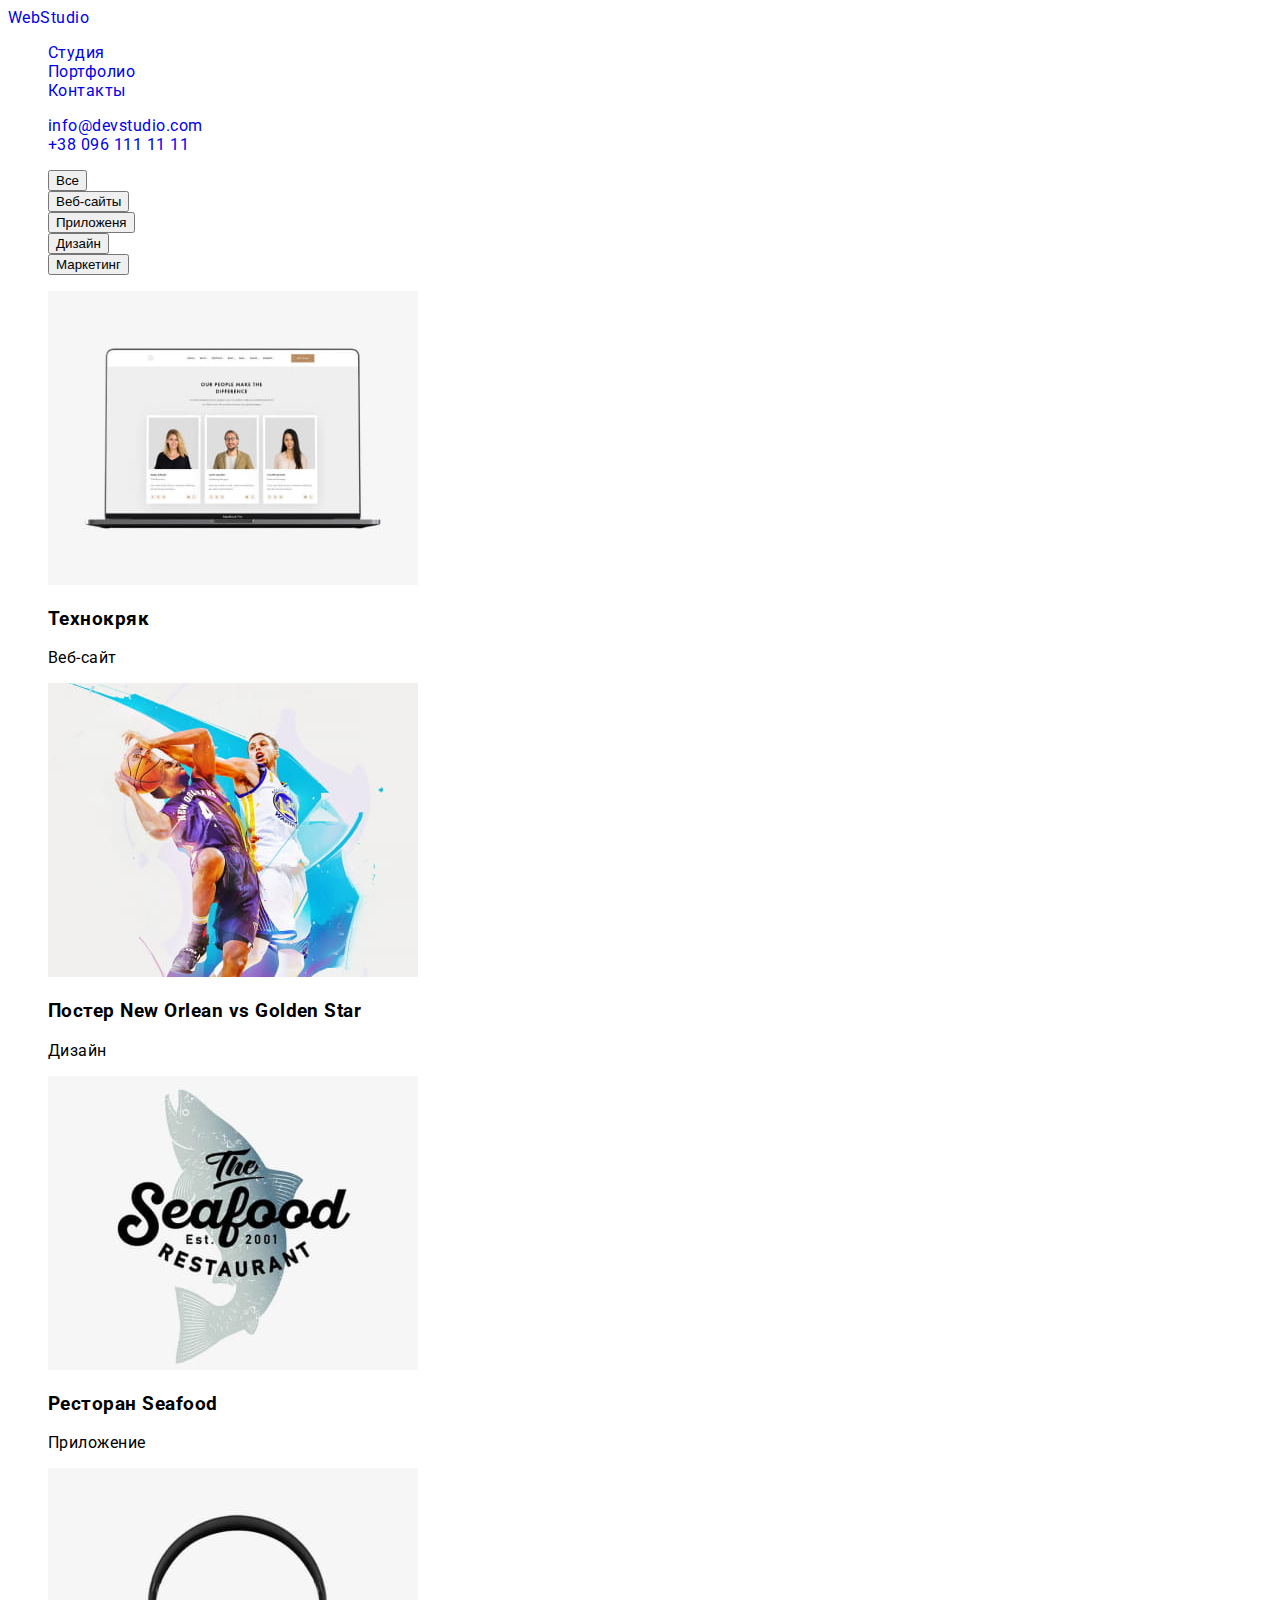
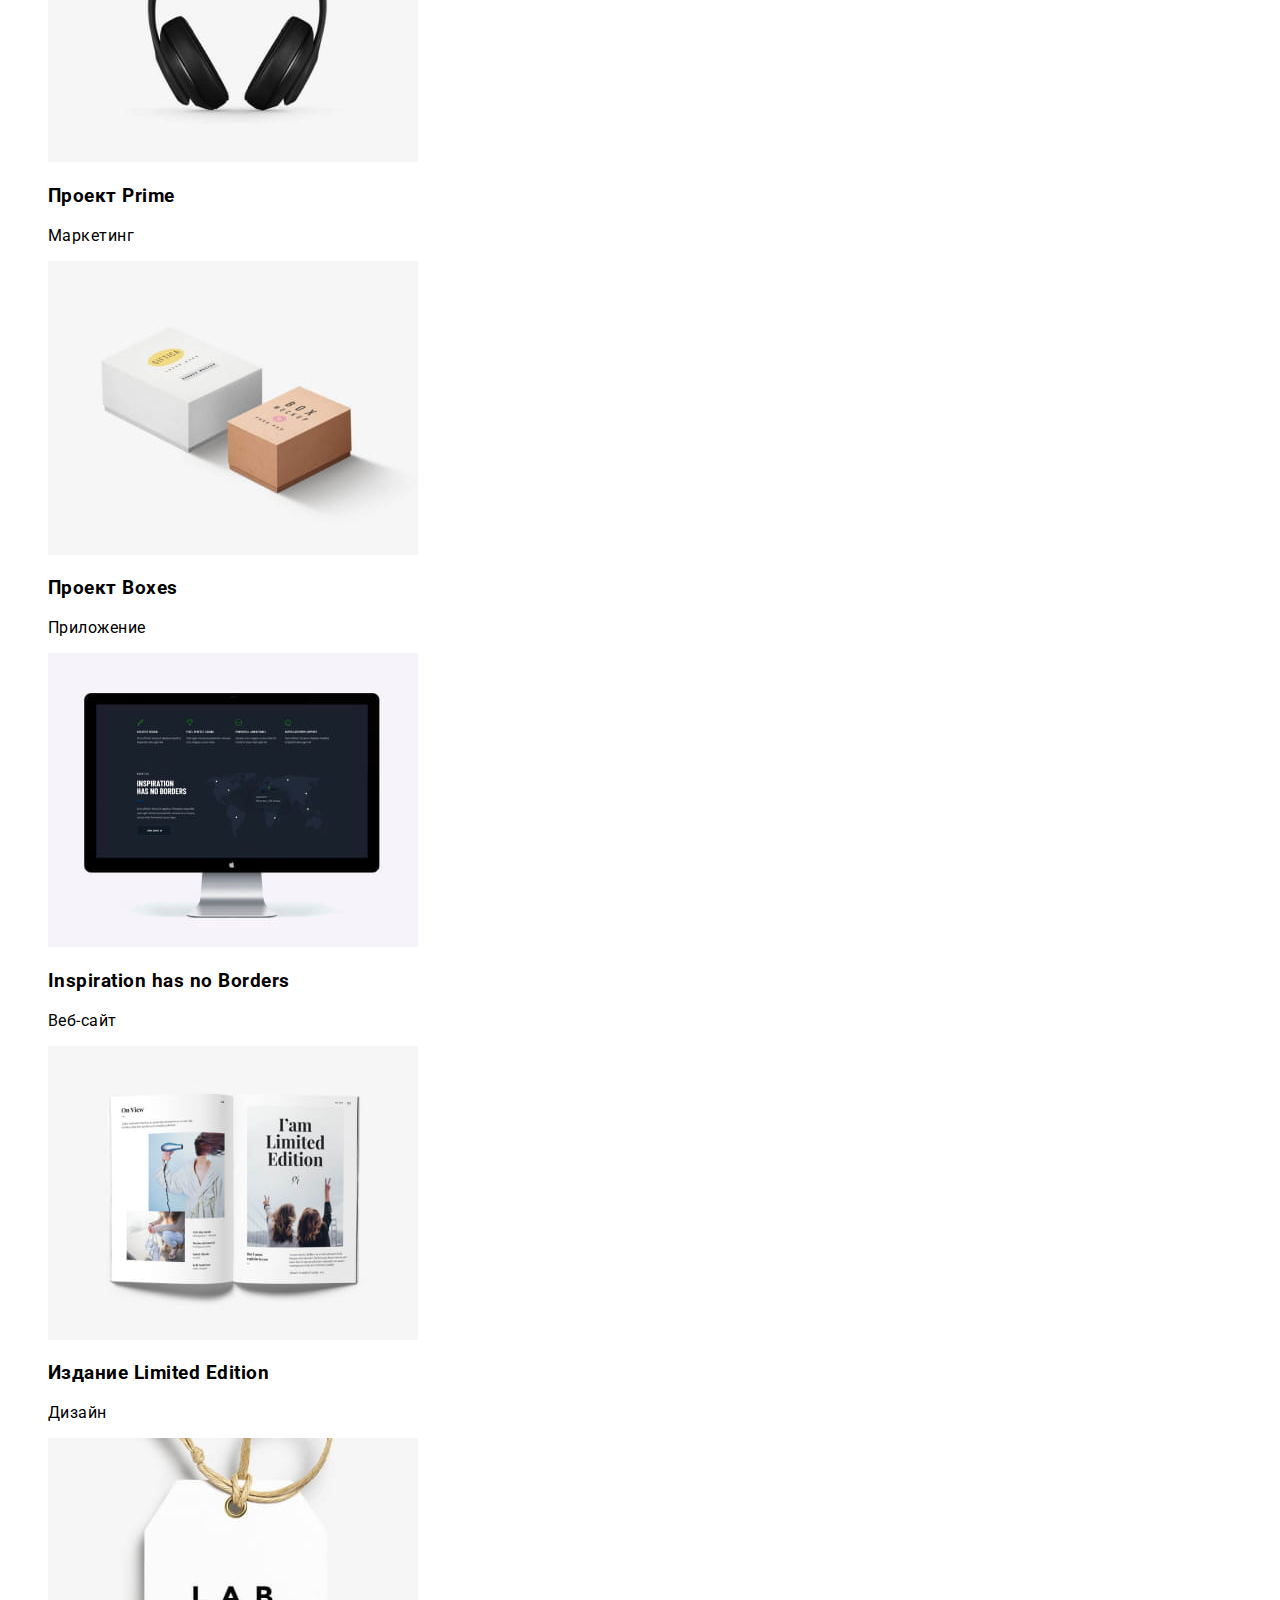
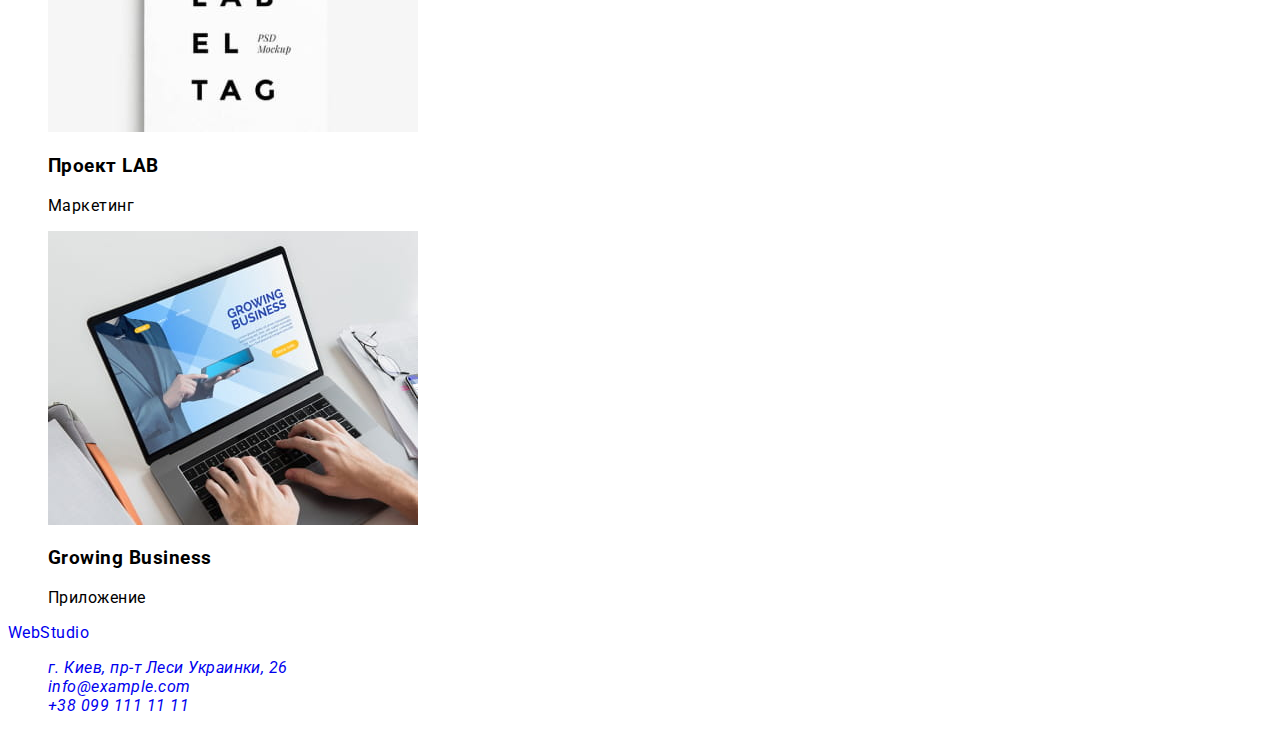
==== portfolio.html @ 39843aac "all-marks-no-error" ====
<!DOCTYPE html>
<html lang="ru">

<head>
    <meta charset="UTF-8" />
    <meta http-equiv="X-UA-Compatible" content="IE=edge" />
    <meta name="viewport" content="width=device-width, initial-scale=1.0" />
    <title>Портфолио</title>
    <link rel="preconnect" href="https://fonts.googleapis.com" />
    <link rel="preconnect" href="https://fonts.gstatic.com" crossorigin />
    <link
        href="https://fonts.googleapis.com/css2?family=Raleway:wght@700&family=Roboto:wght@400;500;700;900&display=swap"
        rel="stylesheet" />
    <link rel="stylesheet" href="./css/style.css" />
</head>

<body>
    <!-- Шапка сторінки -->
    <header class="header">
        <!-- Меню навігайцій для наступних сторінок -->
        <nav class="header-nav">
            <a class="link header-logo" lang="en" href="/">WebStudio</a>
            <ul class="header-list">
                <li class="list header-item">
                    <a class="link header-link" href="./index.html">Студия</a>
                </li>
                <li class="list header-item">
                    <a class="link header-link" href="./portfolio.html">Портфолио</a>
                </li>
                <li class="list header-item">
                    <a class="link header-link" href="./">Контакты</a>
                </li>
            </ul>
            <ul class="contact-list">
                <li class="list contact-item">
                    <a class="link contact-link" href="mailto:info@devstudio.com">info@devstudio.com</a>
                </li>
                <li class="list contact-item">
                    <a class="link contact-link" href="tel:+380961111111">+38 096 111 11 11</a>
                </li>
            </ul>
        </nav>
    </header>

    <!-- Посилання верхній рівень -->
    <main class="prt-main">
        <section class="prt-btn-main">
            <!-- Прихований заголовок -->
            <h1 hidden>Портфолио</h1>
            <ul class="prt-btn-list">
                <li class="list prt-btn-item">
                    <button class="prt-btn" type="button">Все</button>
                </li>
                <li class="list prt-btn-item">
                    <button class="prt-btn" type="button">Веб-сайты</button>
                </li>
                <li class="list prt-btn-item">
                    <button class="prt-btn" type="button">Приложеня</button>
                </li>
                <li class="list prt-btn-item">
                    <button class="prt-btn" type="button">Дизайн</button>
                </li>
                <li class="list prt-btn-item">
                    <button class="prt-btn" type="button">Маркетинг</button>
                </li>
            </ul>
        </section>

        <!-- Портфоліо -->
        <section class="prt-box">
            <ul class="prt-box-list">
                <li class="list prt-box-item">
                    <img src="./images/portfolio/img1.jpg" alt="Ноутбук" width="370" height="294" />
                    <h3 class="prt-box-name">Технокряк</h3>
                    <p class="prt-box-desc">Веб-сайт</p>
                </li>
                <li class="list prt-box-item">
                    <img src="./images/portfolio/img2.jpg" alt="Баскетбол" width="370" height="294" />
                    <h3 class="prt-box-name">Постер New Orlean vs Golden Star</h3>
                    <p class="prt-box-desc">Дизайн</p>
                </li>
                <li class="list prt-box-item">
                    <img src="./images/portfolio/img3.jpg" alt="Надпись ресторан морской еды" width="370"
                        height="294" />
                    <h3 class="prt-box-name">Ресторан Seafood</h3>
                    <p class="prt-box-desc">Приложение</p>
                </li>
                <li class="list prt-box-item">
                    <img src="./images/portfolio/img4.jpg" alt="Наушники" width="370" height="294" />
                    <h3 class="prt-box-name">Проект Prime</h3>
                    <p class="prt-box-desc">Маркетинг</p>
                </li>
                <li class="list prt-box-item">
                    <img src="./images/portfolio/img5.jpg" alt="Коробки" width="370" height="294" />
                    <h3 class="prt-box-name">Проект Boxes</h3>
                    <p class="prt-box-desc">Приложение</p>
                </li>
                <li class="list prt-box-item">
                    <img src="./images/portfolio/img6.jpg" alt="Монитор" width="370" height="294" />
                    <h3 class="prt-box-name">Inspiration has no Borders</h3>
                    <p class="prt-box-desc">Веб-сайт</p>
                </li>
                <li class="list prt-box-item">
                    <img src="./images/portfolio/img7.jpg" alt="Книжка" width="370" height="294" />
                    <h3 class="prt-box-name">Издание Limited Edition</h3>
                    <p class="prt-box-desc">Дизайн</p>
                </li>
                <li class="list prt-box-item">
                    <img src="./images/portfolio/img8.jpg" alt="Бирка" width="370" height="294" />
                    <h3 class="prt-box-name">Проект LAB</h3>
                    <p class="prt-box-desc">Маркетинг</p>
                </li>
                <li class="list prt-box-item">
                    <img src="./images/portfolio/img9.jpg" alt="Печатает на ноутбуке" width="370" height="294" />
                    <h3 class="prt-box-name">Growing Business</h3>
                    <p class="prt-box-desc">Приложение</p>
                </li>
            </ul>
        </section>
    </main>

    <!-- Підвал сторінки -->
    <footer class="footer">
        <a class="link footer-logo-link" lang="en" href="./index.html">WebStudio</a>
        <address class="address">
            <ul class="address-list">
                <li class="list address-item">
                    <a class="link address-contact-link" href="https://goo.gl/maps/Bq6WexbLNgEqduPN9" target="_blank"
                        rel="noopener noreferrer">г. Киев, пр-т Леси Украинки, 26</a>
                </li>
                <li class="list address-item">
                    <a class="link address-contact-link" href="mailto:info@example.com">info@example.com</a>
                </li>
                <li class="list address-item">
                    <a class="link address-contact-link" href="tel:+380961111111">+38 099 111 11 11</a>
                </li>
            </ul>
        </address>
    </footer>
</body>

</html>
---- css/style.css ----
body {
  font-family: 'Roboto', sans-serif;
  letter-spacing: 0.03em;
  background-color: var(--white-background-color);
  color: var(--primary-text-color);
}

/* убираем точки списков */
.list {
  list-style: none;
}

/* убираем подчеркивание ссылок */
.link {
  text-decoration: none;
}
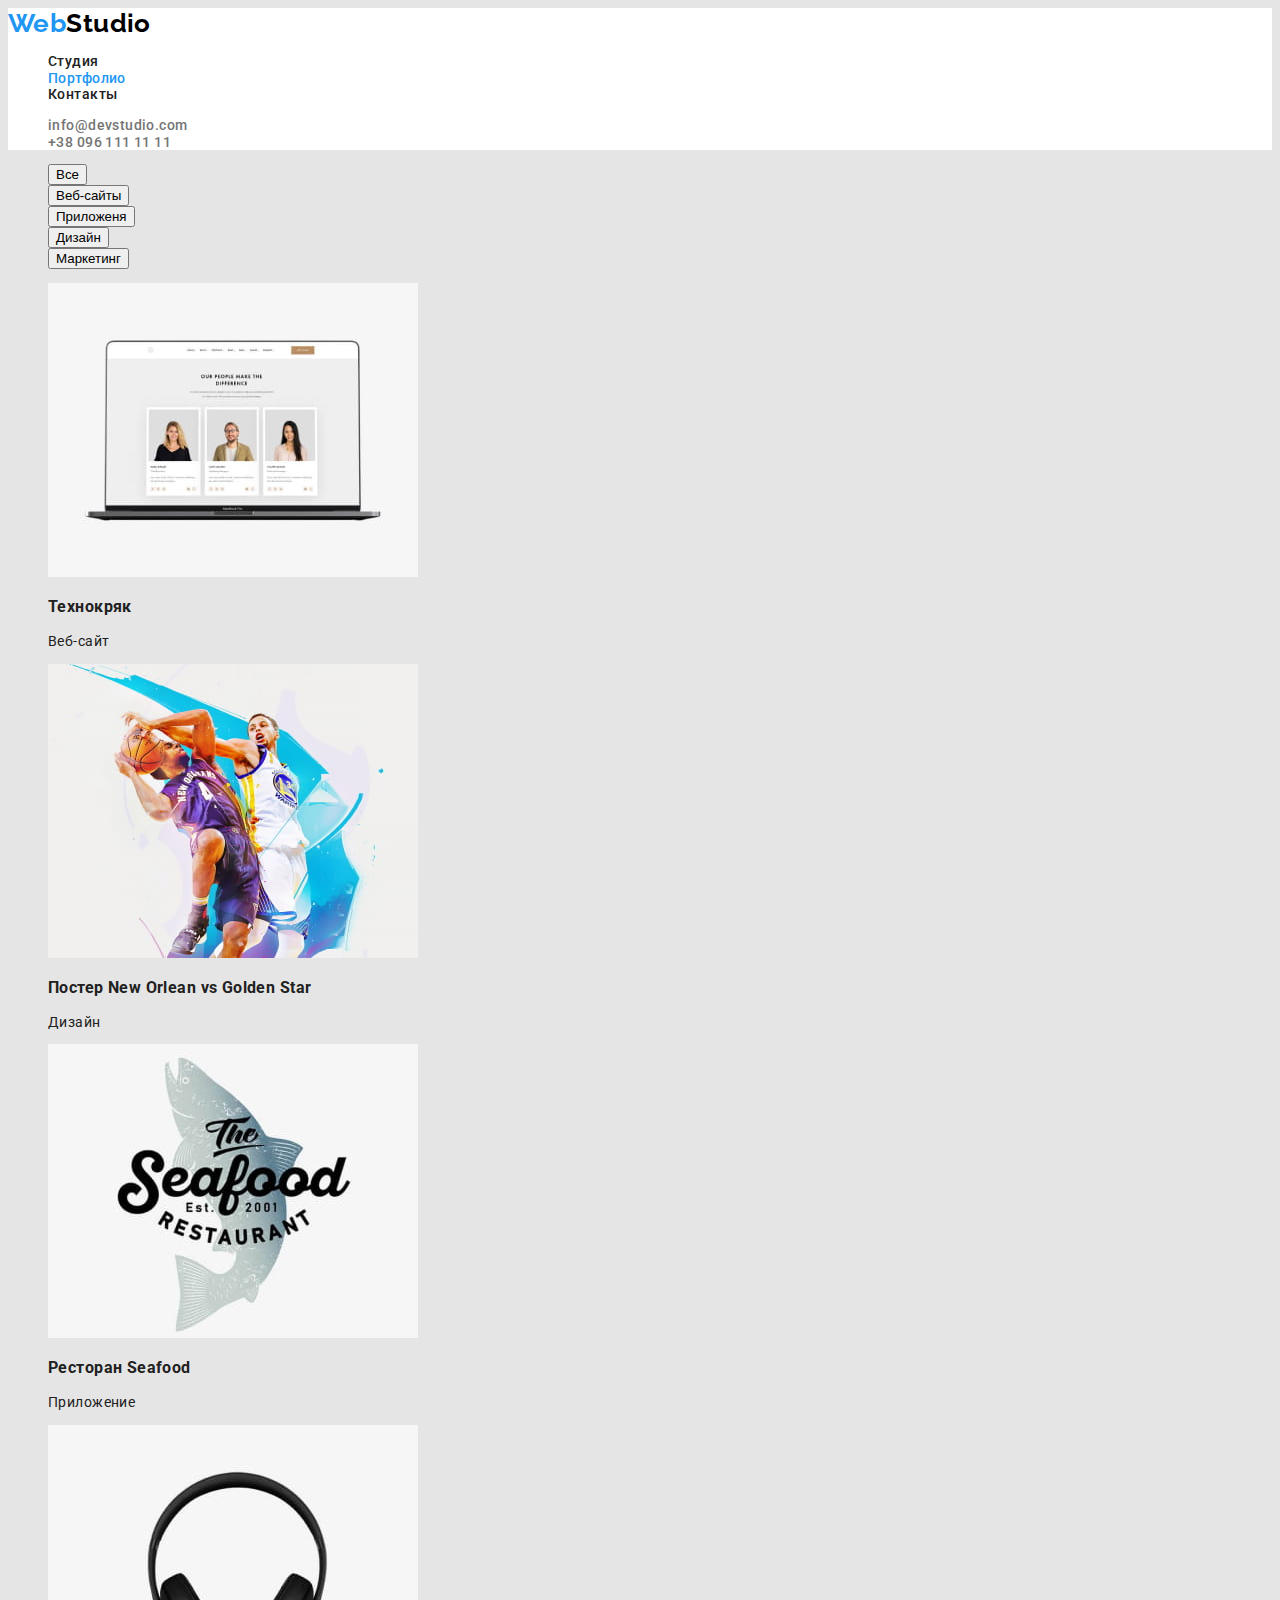
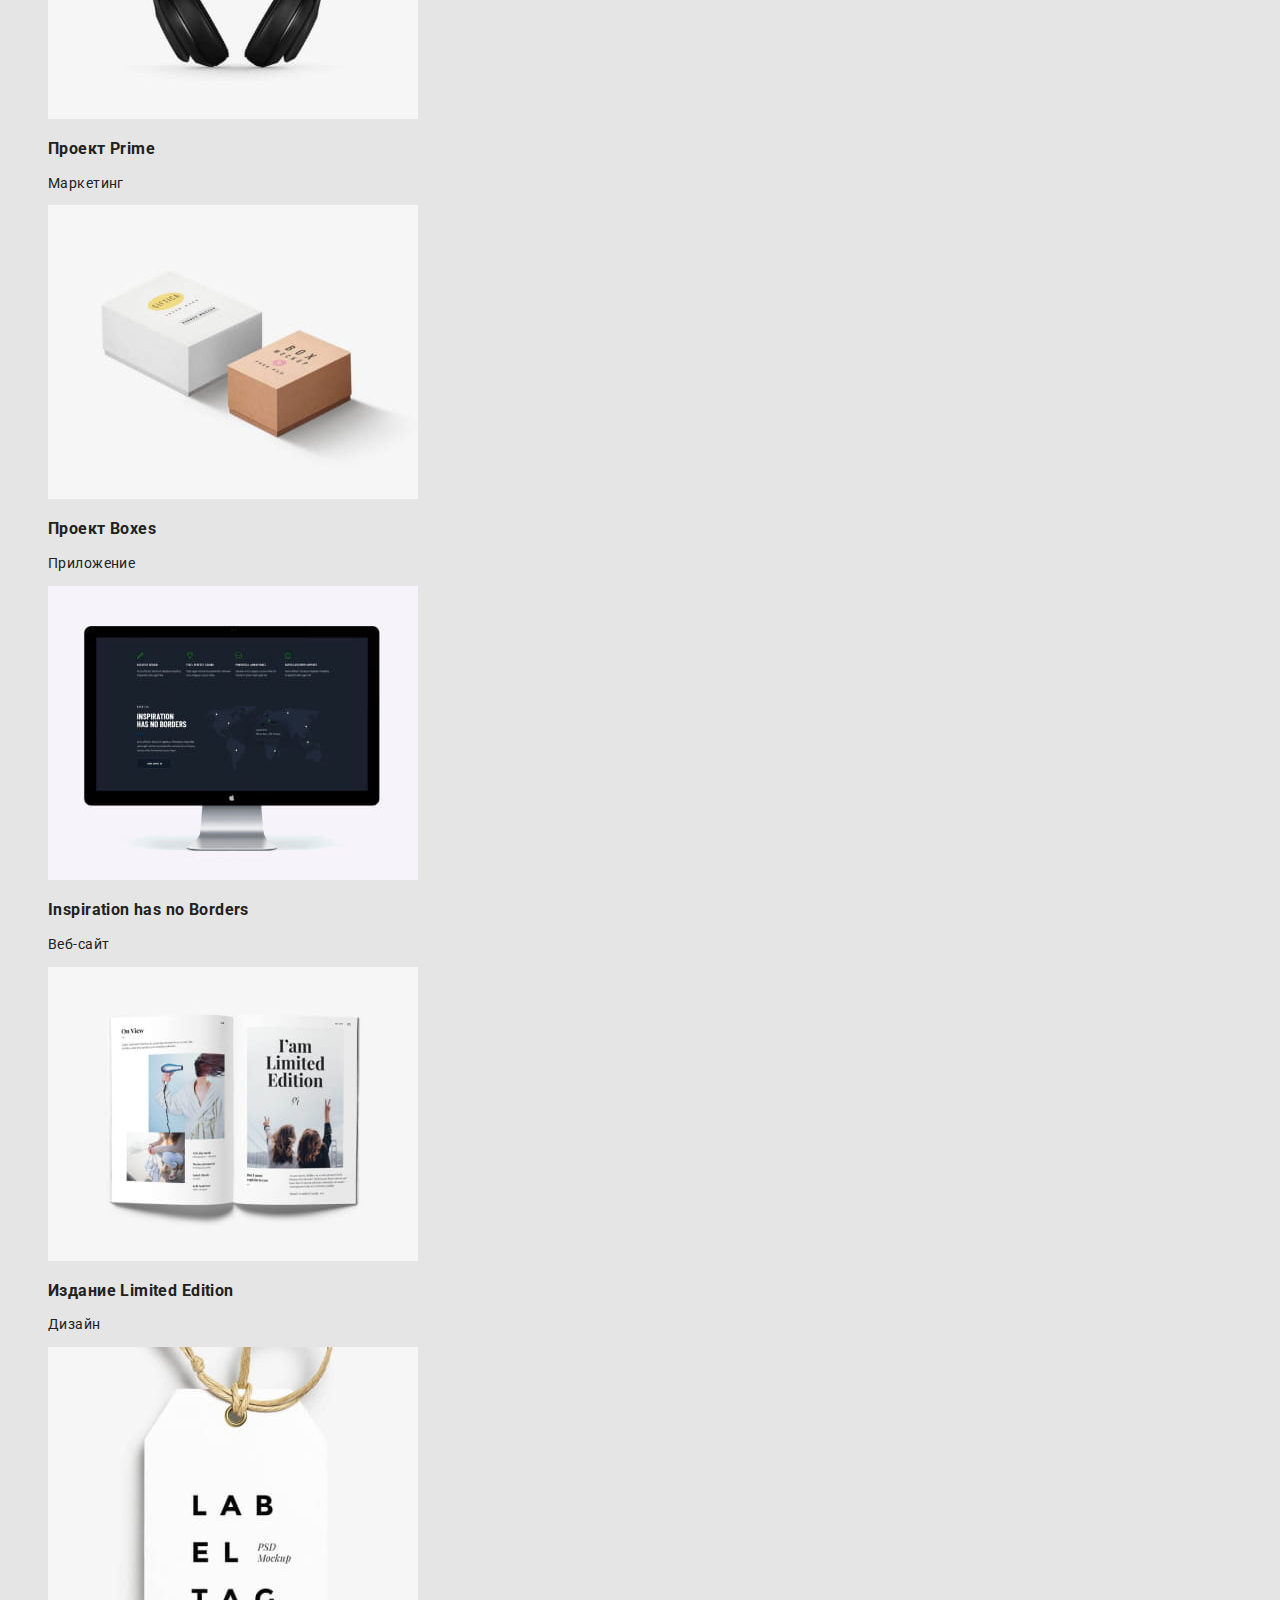
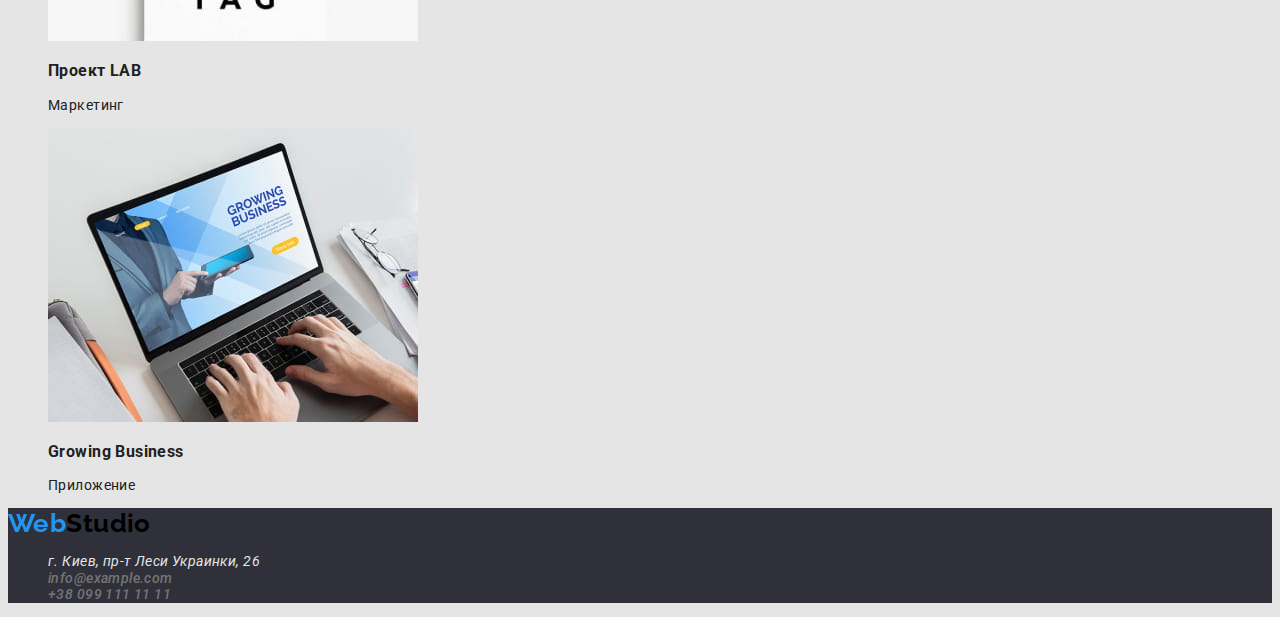
==== commit c6c23695: "css+" ====
--- a/portfolio.html
+++ b/portfolio.html
@@ -19,101 +19,99 @@
     <header class="header">
         <!-- Меню навігайцій для наступних сторінок -->
         <nav class="header-nav">
-            <a class="link header-logo" lang="en" href="/">WebStudio</a>
-            <ul class="header-list">
-                <li class="list header-item">
-                    <a class="link header-link" href="./index.html">Студия</a>
+            <a class="header-logo link" lang="en" href="./index.html">Web<span class="logo-word">Studio</span></a>
+            <ul class="header-list list">
+                <li class="header-item">
+                    <a class="header-link link" href="./index.html">Студия</a>
                 </li>
-                <li class="list header-item">
-                    <a class="link header-link" href="./portfolio.html">Портфолио</a>
+                <li class="header-item">
+                    <a class="header-link link current" href="./portfolio.html">Портфолио</a>
                 </li>
-                <li class="list header-item">
-                    <a class="link header-link" href="./">Контакты</a>
+                <li class="header-item">
+                    <a class="header-link link" href="./">Контакты</a>
                 </li>
             </ul>
-            <ul class="contact-list">
-                <li class="list contact-item">
-                    <a class="link contact-link" href="mailto:info@devstudio.com">info@devstudio.com</a>
+            <ul class="contact-list list">
+                <li class="contact-item">
+                    <a class="contact-link link mail" href="mailto:info@devstudio.com">info@devstudio.com</a>
                 </li>
-                <li class="list contact-item">
-                    <a class="link contact-link" href="tel:+380961111111">+38 096 111 11 11</a>
+                <li class="contact-item">
+                    <a class="contact-link link" href="tel:+380961111111">+38 096 111 11 11</a>
                 </li>
             </ul>
         </nav>
     </header>
 
     <!-- Посилання верхній рівень -->
+    <!-- prt - portfolio -->
     <main class="prt-main">
-        <section class="prt-btn-main">
+        <section class="prt-section">
             <!-- Прихований заголовок -->
             <h1 hidden>Портфолио</h1>
-            <ul class="prt-btn-list">
-                <li class="list prt-btn-item">
+            <ul class="prt-btn-list list">
+                <li class="prt-btn-item">
                     <button class="prt-btn" type="button">Все</button>
                 </li>
-                <li class="list prt-btn-item">
+                <li class="prt-btn-item">
                     <button class="prt-btn" type="button">Веб-сайты</button>
                 </li>
-                <li class="list prt-btn-item">
+                <li class="prt-btn-item">
                     <button class="prt-btn" type="button">Приложеня</button>
                 </li>
-                <li class="list prt-btn-item">
+                <li class="prt-btn-item">
                     <button class="prt-btn" type="button">Дизайн</button>
                 </li>
-                <li class="list prt-btn-item">
+                <li class="prt-btn-item">
                     <button class="prt-btn" type="button">Маркетинг</button>
                 </li>
             </ul>
-        </section>
-
-        <!-- Портфоліо -->
-        <section class="prt-box">
-            <ul class="prt-box-list">
+            <!-- Портфоліо бокс картинок 3х3-->
+            <ul class="prt-box-list list">
                 <li class="list prt-box-item">
                     <img src="./images/portfolio/img1.jpg" alt="Ноутбук" width="370" height="294" />
-                    <h3 class="prt-box-name">Технокряк</h3>
-                    <p class="prt-box-desc">Веб-сайт</p>
+                    <h3 class="prt-box-subtitle">Технокряк</h3>
+                    <p class="prt-box-text">Веб-сайт</p>
                 </li>
                 <li class="list prt-box-item">
                     <img src="./images/portfolio/img2.jpg" alt="Баскетбол" width="370" height="294" />
-                    <h3 class="prt-box-name">Постер New Orlean vs Golden Star</h3>
-                    <p class="prt-box-desc">Дизайн</p>
+                    <h3 class="prt-box-subtitle">Постер New Orlean vs Golden Star</h3>
+                    <p class="prt-box-text">Дизайн</p>
                 </li>
                 <li class="list prt-box-item">
                     <img src="./images/portfolio/img3.jpg" alt="Надпись ресторан морской еды" width="370"
                         height="294" />
-                    <h3 class="prt-box-name">Ресторан Seafood</h3>
-                    <p class="prt-box-desc">Приложение</p>
+                    <h3 class="prt-box-subtitle">Ресторан Seafood</h3>
+                    <p class="prt-box-text">Приложение</p>
                 </li>
                 <li class="list prt-box-item">
                     <img src="./images/portfolio/img4.jpg" alt="Наушники" width="370" height="294" />
-                    <h3 class="prt-box-name">Проект Prime</h3>
-                    <p class="prt-box-desc">Маркетинг</p>
+                    <h3 class="prt-box-subtitle">Проект Prime</h3>
+                    <p class="prt-box-text">Маркетинг</p>
                 </li>
                 <li class="list prt-box-item">
                     <img src="./images/portfolio/img5.jpg" alt="Коробки" width="370" height="294" />
-                    <h3 class="prt-box-name">Проект Boxes</h3>
-                    <p class="prt-box-desc">Приложение</p>
+                    <h3 class="prt-box-subtitle">Проект Boxes</h3>
+                    <p class="prt-box-text">Приложение</p>
                 </li>
                 <li class="list prt-box-item">
                     <img src="./images/portfolio/img6.jpg" alt="Монитор" width="370" height="294" />
-                    <h3 class="prt-box-name">Inspiration has no Borders</h3>
-                    <p class="prt-box-desc">Веб-сайт</p>
+                    <h3 class="prt-box-subtitle">Inspiration has no Borders</h3>
+                    <p class="prt-box-text">Веб-сайт</p>
                 </li>
                 <li class="list prt-box-item">
                     <img src="./images/portfolio/img7.jpg" alt="Книжка" width="370" height="294" />
-                    <h3 class="prt-box-name">Издание Limited Edition</h3>
-                    <p class="prt-box-desc">Дизайн</p>
+                    <h3 class="prt-box-subtitle">Издание Limited Edition</h3>
+                    <p class="prt-box-text">Дизайн</p>
                 </li>
                 <li class="list prt-box-item">
                     <img src="./images/portfolio/img8.jpg" alt="Бирка" width="370" height="294" />
-                    <h3 class="prt-box-name">Проект LAB</h3>
-                    <p class="prt-box-desc">Маркетинг</p>
+                    <h3 class="prt-box-subtitle">Проект LAB</h3>
+                    <p class="prt-box-text">Маркетинг</p>
                 </li>
                 <li class="list prt-box-item">
                     <img src="./images/portfolio/img9.jpg" alt="Печатает на ноутбуке" width="370" height="294" />
-                    <h3 class="prt-box-name">Growing Business</h3>
-                    <p class="prt-box-desc">Приложение</p>
+                    <h3 class="prt-box-subtitle">Growing Business</h3>
+                    <p class="prt-box-text">Приложение</p>
                 </li>
             </ul>
         </section>
@@ -121,18 +119,18 @@
 
     <!-- Підвал сторінки -->
     <footer class="footer">
-        <a class="link footer-logo-link" lang="en" href="./index.html">WebStudio</a>
+        <a class="footer-logo link" lang="en" href="./index.html">Web<span class="logo-word">Studio</span></a>
         <address class="address">
-            <ul class="address-list">
-                <li class="list address-item">
-                    <a class="link address-contact-link" href="https://goo.gl/maps/Bq6WexbLNgEqduPN9" target="_blank"
+            <ul class="address-list list">
+                <li class="address-item">
+                    <a class="address-contact-link link" href="https://goo.gl/maps/Bq6WexbLNgEqduPN9" target="_blank"
                         rel="noopener noreferrer">г. Киев, пр-т Леси Украинки, 26</a>
                 </li>
-                <li class="list address-item">
-                    <a class="link address-contact-link" href="mailto:info@example.com">info@example.com</a>
+                <li class="address-item">
+                    <a class="address-contact link" href="mailto:info@example.com">info@example.com</a>
                 </li>
-                <li class="list address-item">
-                    <a class="link address-contact-link" href="tel:+380961111111">+38 099 111 11 11</a>
+                <li class="address-item">
+                    <a class="address-contact link" href="tel:+380961111111">+38 099 111 11 11</a>
                 </li>
             </ul>
         </address>
--- a/css/style.css
+++ b/css/style.css
@@ -1,16 +1,121 @@
+:root {
+  --white-background-col: #e5e5e5;
+  --primary-txt-col: #212121;
+  --secondary-txt-col: #757575;
+  --brand-txt-col: #2196f3;
+  --footer-txt-col: #ffffff;
+}
+
 body {
-  font-family: 'Roboto', sans-serif;
+  font-family: Roboto, sans-serif;
+  font-size: 14px;
+  line-height: 1.19;
   letter-spacing: 0.03em;
-  background-color: var(--white-background-color);
-  color: var(--primary-text-color);
+  background-color: var(--white-background-col);
+  color: var(--primary-txt-col);
 }
 
 /* убираем точки списков */
 .list {
   list-style: none;
+  cursor: pointer;
 }
 
 /* убираем подчеркивание ссылок */
 .link {
   text-decoration: none;
+  color: currentColor;
 }
+
+/* header & footer style */
+.header {
+  background-color: #ffffff;
+}
+.header-logo,
+.footer-logo {
+  font-family: Raleway;
+  font-style: normal;
+  font-weight: 700;
+  font-size: 26px;
+  color: var(--brand-txt-col);
+}
+
+.logo-word {
+  color: #000000;
+}
+
+.contact-link,
+.address-contact {
+  font-weight: 500;
+  font-size: 14px;
+  color: var(--secondary-txt-col);
+}
+
+.header-link {
+  font-weight: 500;
+  font-size: 14px;
+  color: var(--primary-txt-col);
+}
+.header-link:hover,
+.header-link:focus,
+.mail:hover,
+.mail:focus {
+  color: var(--brand-txt-col);
+}
+.link.current {
+  color: var(--brand-txt-col);
+}
+
+.section-hero,
+.footer {
+  background-color: #2f303a;
+}
+
+.hero-title {
+  color: var(--footer-txt-col);
+  font-weight: 900;
+  font-size: 44px;
+  text-transform: uppercase;
+}
+
+.hero-btn {
+  background-color: var(--brand-txt-col);
+  color: var(--footer-txt-col);
+  font-weight: 700;
+  font-size: 16px;
+}
+
+.skils-subtitle {
+  font-weight: 700;
+  font-size: 14px;
+  text-transform: uppercase;
+}
+
+.skils-text {
+  font-weight: 400;
+  font-size: 14px;
+  color: var(--secondary-txt-col);
+}
+
+.gallery-title,
+.teams-title {
+  font-weight: 700;
+  font-size: 36px;
+}
+
+.teams-subtitle {
+  font-weight: 500;
+  font-size: 16px;
+}
+
+.teams-text {
+  font-weight: 400;
+  font-size: 16px;
+  color: var(--secondary-txt-col);
+}
+
+.address-contact-link {
+  font-weight: 400;
+  font-size: 14px;
+  color: var(--white-background-col);
+}
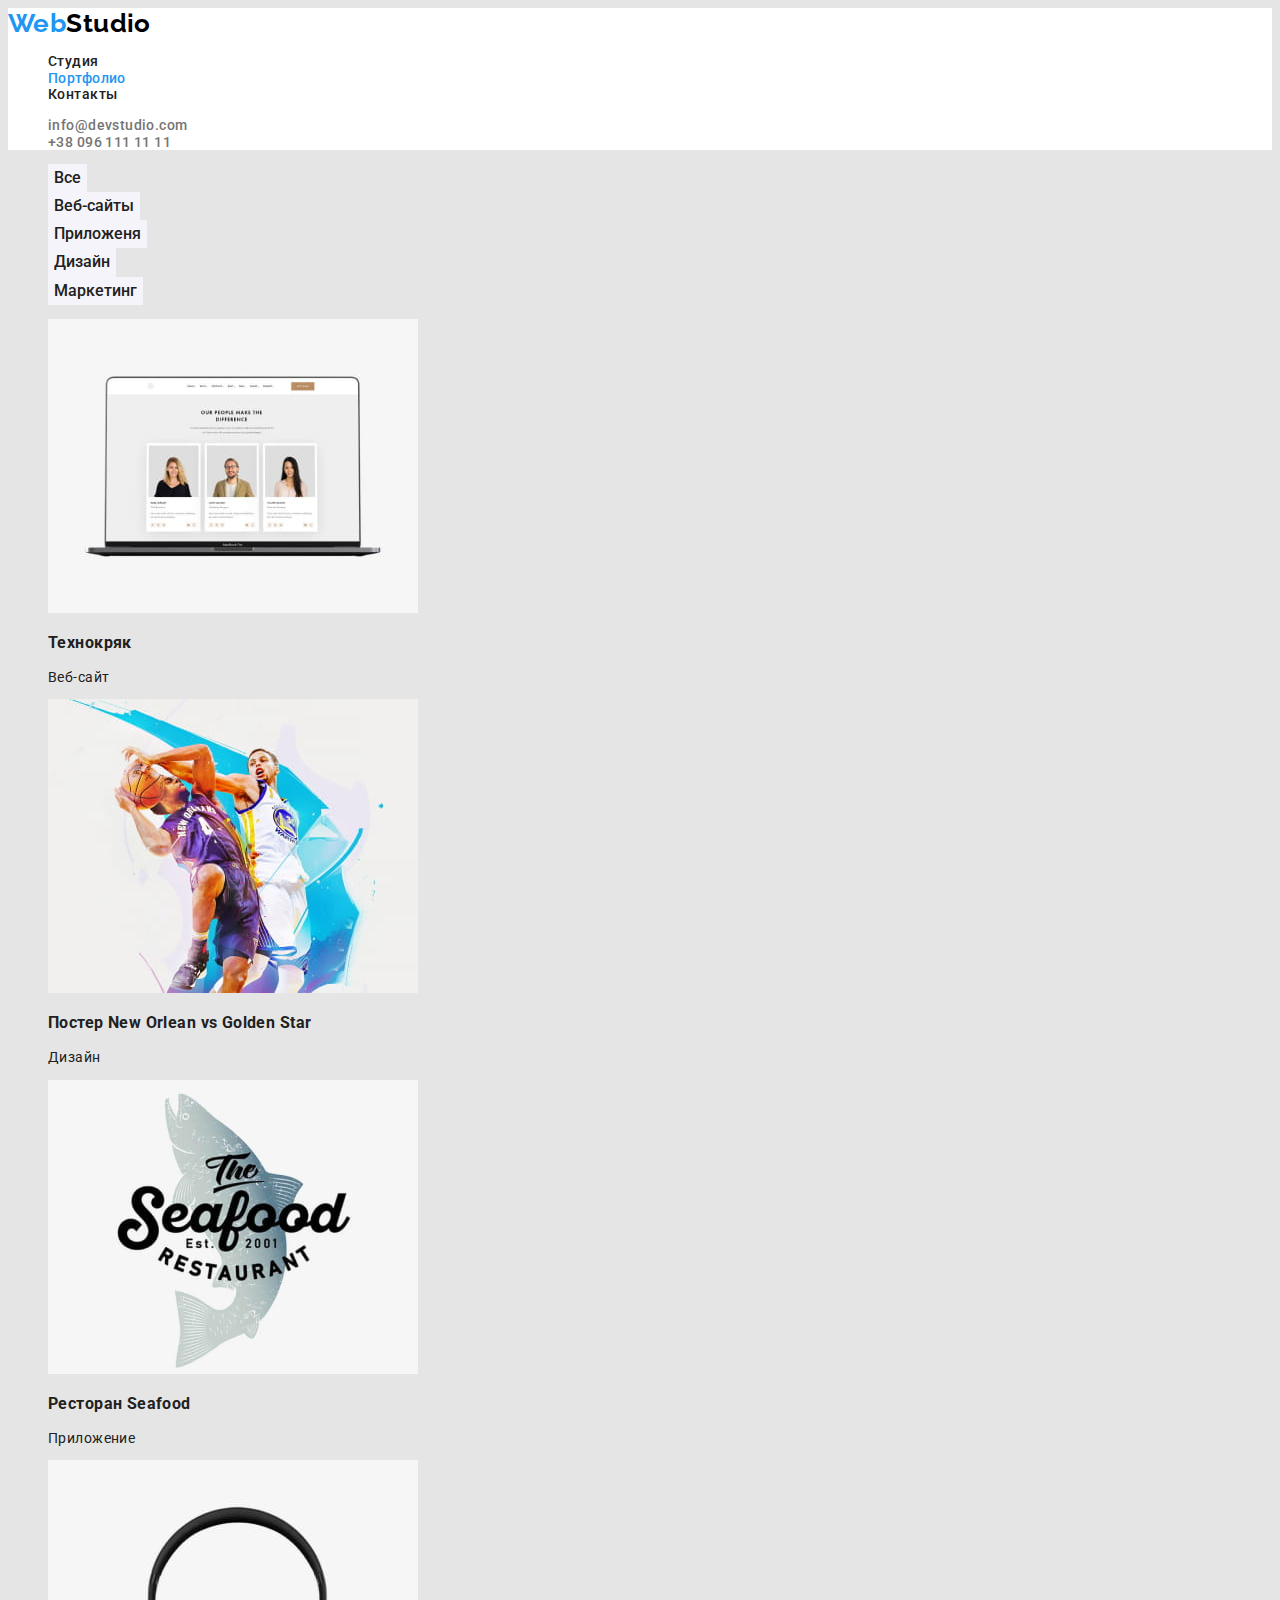
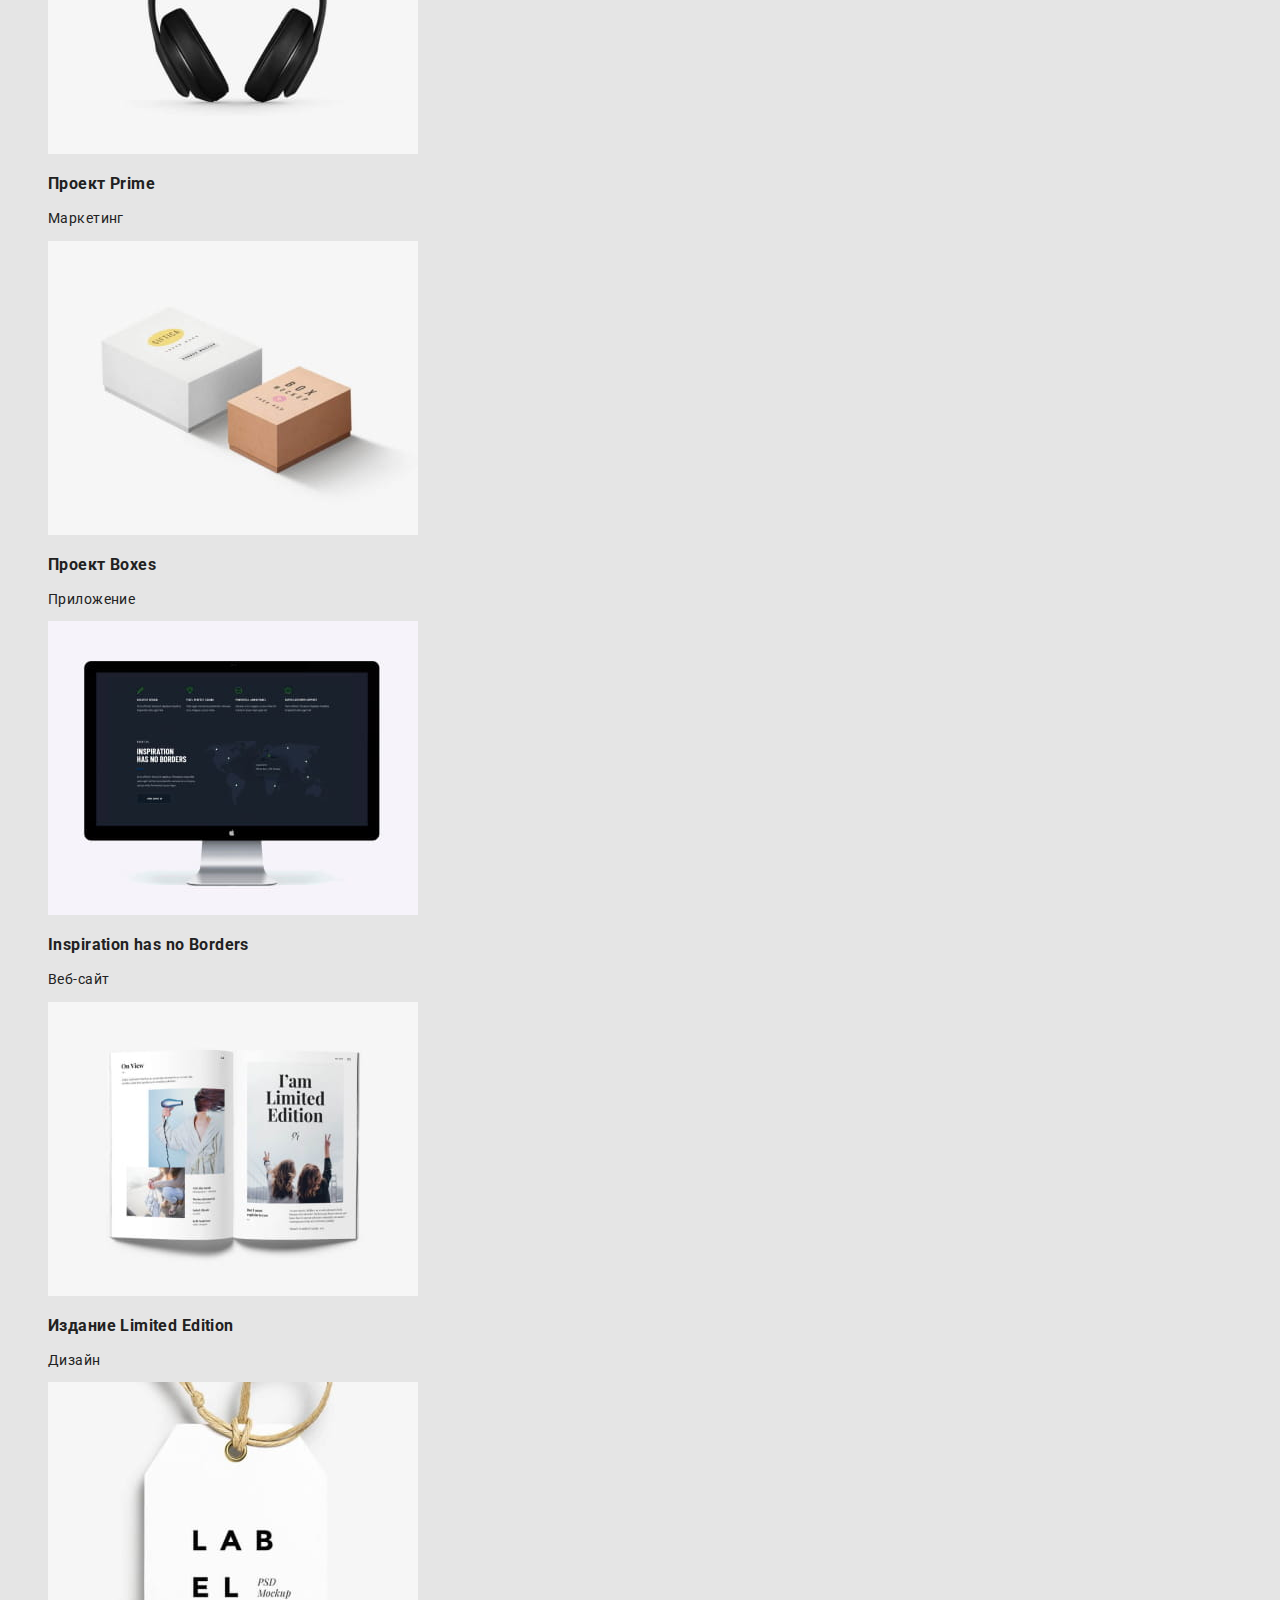
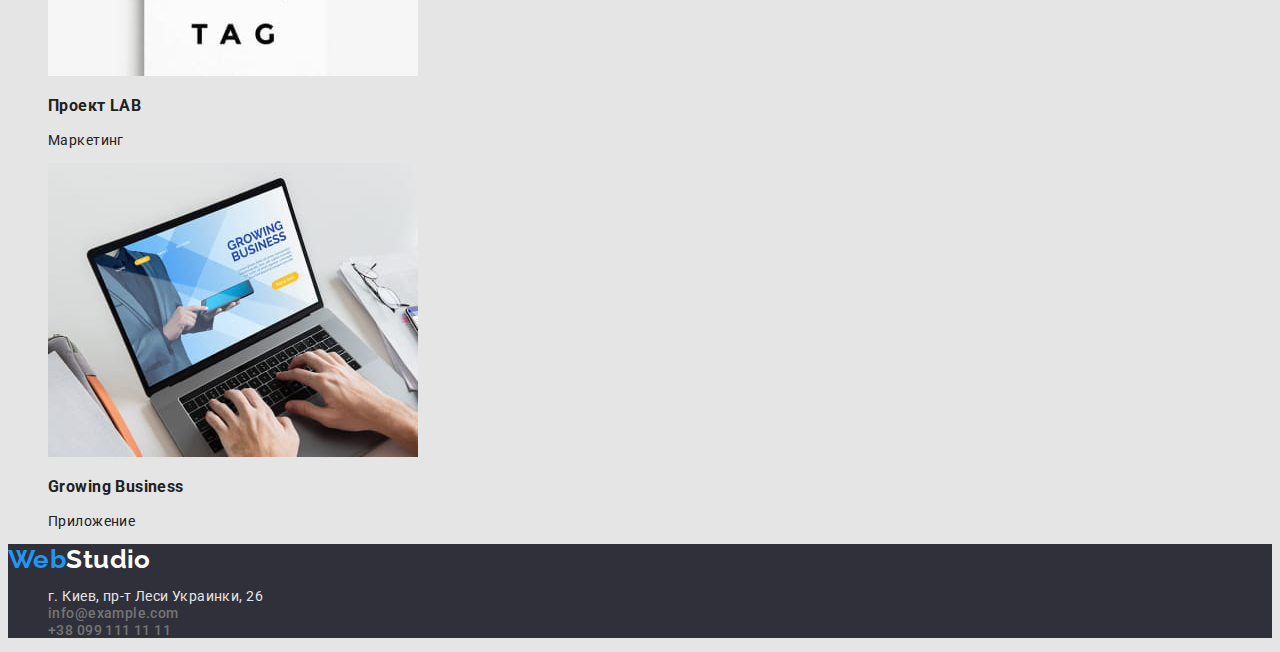
==== commit e2f80592: "maybe-finish" ====
--- a/portfolio.html
+++ b/portfolio.html
@@ -48,9 +48,9 @@
         <section class="prt-section">
             <!-- Прихований заголовок -->
             <h1 hidden>Портфолио</h1>
-            <ul class="prt-btn-list list">
+            <ul class="prt-filter-list list">
                 <li class="prt-btn-item">
-                    <button class="prt-btn" type="button">Все</button>
+                    <button class="prt-btn current" type="button">Все</button>
                 </li>
                 <li class="prt-btn-item">
                     <button class="prt-btn" type="button">Веб-сайты</button>
@@ -119,7 +119,7 @@
 
     <!-- Підвал сторінки -->
     <footer class="footer">
-        <a class="footer-logo link" lang="en" href="./index.html">Web<span class="logo-word">Studio</span></a>
+        <a class="footer-logo link" lang="en" href="./index.html">Web<span class="logo-word-footer">Studio</span></a>
         <address class="address">
             <ul class="address-list list">
                 <li class="address-item">
--- a/css/style.css
+++ b/css/style.css
@@ -34,7 +34,6 @@
 .header-logo,
 .footer-logo {
   font-family: Raleway;
-  font-style: normal;
   font-weight: 700;
   font-size: 26px;
   color: var(--brand-txt-col);
@@ -44,10 +43,15 @@
   color: #000000;
 }
 
+.logo-word-footer {
+  color: var(--footer-txt-col);
+}
+
 .contact-link,
 .address-contact {
   font-weight: 500;
   font-size: 14px;
+  font-style: normal;
   color: var(--secondary-txt-col);
 }
 
@@ -62,6 +66,7 @@
 .mail:focus {
   color: var(--brand-txt-col);
 }
+
 .link.current {
   color: var(--brand-txt-col);
 }
@@ -81,8 +86,16 @@
 .hero-btn {
   background-color: var(--brand-txt-col);
   color: var(--footer-txt-col);
+  border: 1px;
   font-weight: 700;
   font-size: 16px;
+  font-family: inherit;
+  line-height: 1.63;
+}
+
+.hero-btn:hover,
+.hero-btn:focus {
+  background-color: #188ce8;
 }
 
 .skils-subtitle {
@@ -117,5 +130,22 @@
 .address-contact-link {
   font-weight: 400;
   font-size: 14px;
+  font-style: normal;
   color: var(--white-background-col);
 }
+
+.prt-btn {
+  background-color: #f5f4fa;
+  color: #212121;
+  border: 1px;
+  font-family: inherit;
+  font-weight: 500;
+  font-size: 16px;
+  line-height: 1.63;
+}
+
+.prt-btn:hover,
+.prt-btn:focus {
+  background-color: var(--brand-txt-col);
+  color: var(--white-background-col);
+}
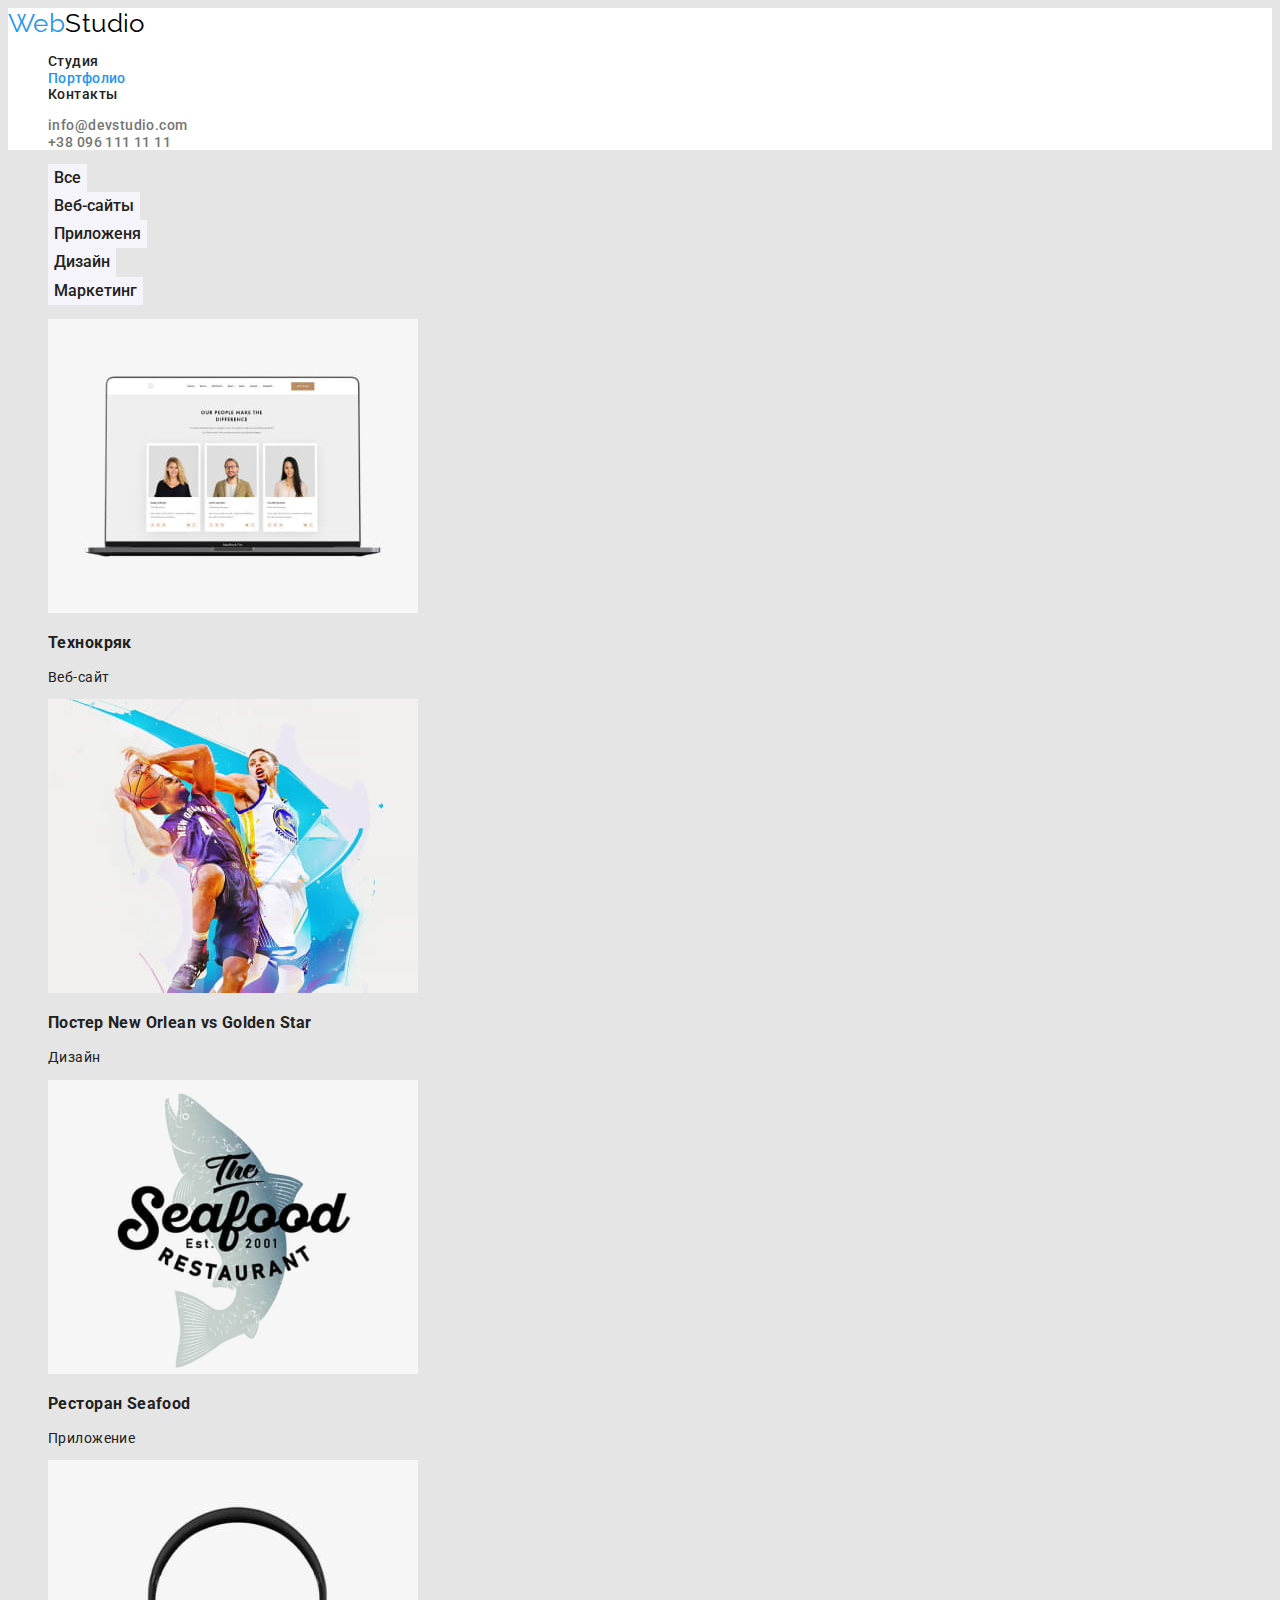
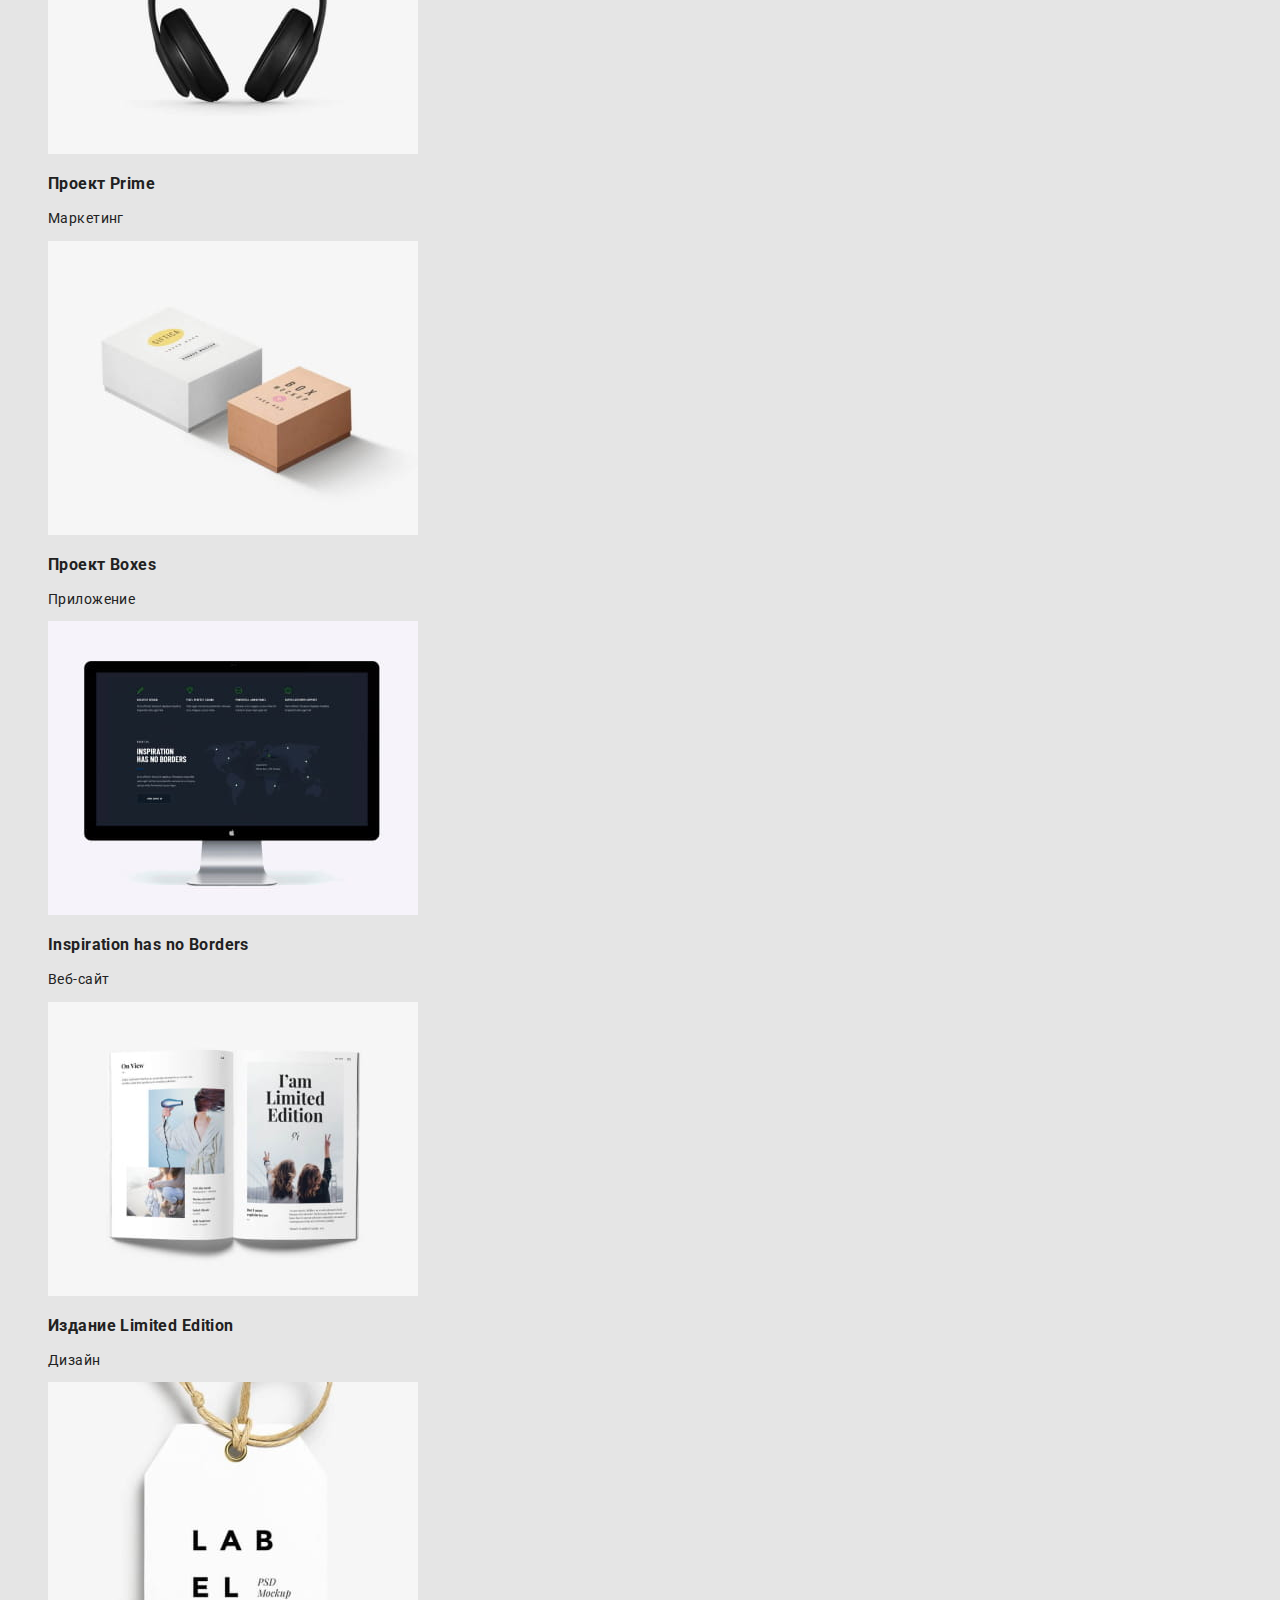
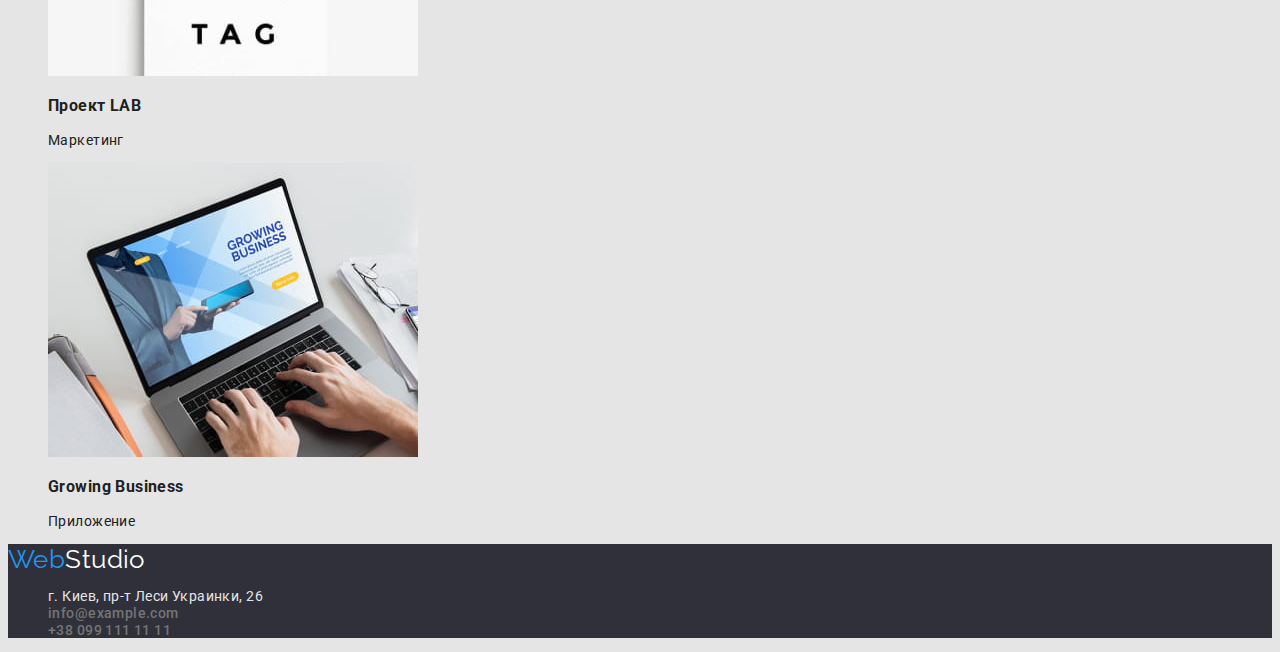
==== commit 8b81b576: "finish-4" ====
--- a/portfolio.html
+++ b/portfolio.html
@@ -11,7 +11,7 @@
     <link
         href="https://fonts.googleapis.com/css2?family=Raleway:wght@700&family=Roboto:wght@400;500;700;900&display=swap"
         rel="stylesheet" />
-    <link rel="stylesheet" href="./css/style.css" />
+    <link rel="stylesheet" href="./css/styles.css" />
 </head>
 
 <body>
@@ -33,7 +33,7 @@
             </ul>
             <ul class="contact-list list">
                 <li class="contact-item">
-                    <a class="contact-link link mail" href="mailto:info@devstudio.com">info@devstudio.com</a>
+                    <a class="contact-link link" href="mailto:info@devstudio.com">info@devstudio.com</a>
                 </li>
                 <li class="contact-item">
                     <a class="contact-link link" href="tel:+380961111111">+38 096 111 11 11</a>
@@ -50,7 +50,7 @@
             <h1 hidden>Портфолио</h1>
             <ul class="prt-filter-list list">
                 <li class="prt-btn-item">
-                    <button class="prt-btn current" type="button">Все</button>
+                    <button class="prt-btn current-prt" type="button">Все</button>
                 </li>
                 <li class="prt-btn-item">
                     <button class="prt-btn" type="button">Веб-сайты</button>
@@ -123,7 +123,7 @@
         <address class="address">
             <ul class="address-list list">
                 <li class="address-item">
-                    <a class="address-contact-link link" href="https://goo.gl/maps/Bq6WexbLNgEqduPN9" target="_blank"
+                    <a class="address-contact-map link" href="https://goo.gl/maps/Bq6WexbLNgEqduPN9" target="_blank"
                         rel="noopener noreferrer">г. Киев, пр-т Леси Украинки, 26</a>
                 </li>
                 <li class="address-item">
--- a/css/styles.css
+++ b/css/styles.css
@@ -0,0 +1,157 @@
+:root {
+  --white-background-col: #e5e5e5;
+  --primary-txt-col: #212121;
+  --secondary-txt-col: #757575;
+  --brand-txt-col: #2196f3;
+  --footer-txt-col: #ffffff;
+}
+
+body {
+  font-family: Roboto, sans-serif;
+  font-size: 14px;
+  line-height: 1.19;
+  letter-spacing: 0.03em;
+  background-color: var(--white-background-col);
+  color: var(--primary-txt-col);
+}
+
+/* прибираємо точки списку */
+.list {
+  list-style: none;
+}
+
+/* додаємо курсор */
+.prt-filter-list {
+  cursor: pointer;
+}
+
+/* прибираємо підкреслення  */
+.link {
+  text-decoration: none;
+  color: currentColor;
+}
+
+/* header & footer style */
+.header {
+  background-color: #ffffff;
+}
+.header-logo,
+.footer-logo {
+  font-family: Raleway;
+  font-size: 26px;
+  color: var(--brand-txt-col);
+}
+
+.logo-word {
+  color: #000000;
+}
+
+.logo-word-footer {
+  color: var(--footer-txt-col);
+}
+
+.contact-link,
+.address-contact {
+  font-weight: 500;
+  font-size: 14px;
+  font-style: normal;
+  color: var(--secondary-txt-col);
+}
+
+.header-link {
+  font-weight: 500;
+  font-size: 14px;
+  color: var(--primary-txt-col);
+}
+
+.header-link:hover,
+.header-link:focus,
+.contact-link:hover,
+.contact-link:focus,
+.address-contact:hover,
+.address-contact:focus,
+.address-contact-map:hover,
+.address-contact-map:focus {
+  color: var(--brand-txt-col);
+}
+
+.link.current {
+  color: var(--brand-txt-col);
+}
+
+.section-hero,
+.footer {
+  background-color: #2f303a;
+}
+
+.hero-title {
+  color: var(--footer-txt-col);
+  font-weight: 900;
+  font-size: 44px;
+  text-transform: uppercase;
+}
+
+.hero-btn {
+  background-color: var(--brand-txt-col);
+  color: var(--footer-txt-col);
+  border: 1px;
+  font-weight: 700;
+  font-size: 16px;
+  font-family: inherit;
+  line-height: 1.63;
+}
+
+.hero-btn:hover,
+.hero-btn:focus {
+  background-color: #188ce8;
+}
+
+.skils-subtitle {
+  font-weight: 700;
+  font-size: 14px;
+  text-transform: uppercase;
+}
+
+.skils-text {
+  font-size: 14px;
+  color: var(--secondary-txt-col);
+}
+
+.gallery-title,
+.teams-title {
+  font-weight: 700;
+  font-size: 36px;
+}
+
+.teams-subtitle {
+  font-weight: 500;
+  font-size: 16px;
+}
+
+.teams-text {
+  font-size: 16px;
+  color: var(--secondary-txt-col);
+}
+/*  */
+.address-contact-map {
+  font-weight: 400;
+  font-size: 14px;
+  font-style: normal;
+  color: var(--white-background-col);
+}
+
+.prt-btn {
+  background-color: #f5f4fa;
+  color: #212121;
+  border: 1px;
+  font-family: inherit;
+  font-weight: 500;
+  font-size: 16px;
+  line-height: 1.63;
+}
+
+.prt-btn:hover,
+.prt-btn:focus {
+  background-color: var(--brand-txt-col);
+  color: var(--white-background-col);
+}
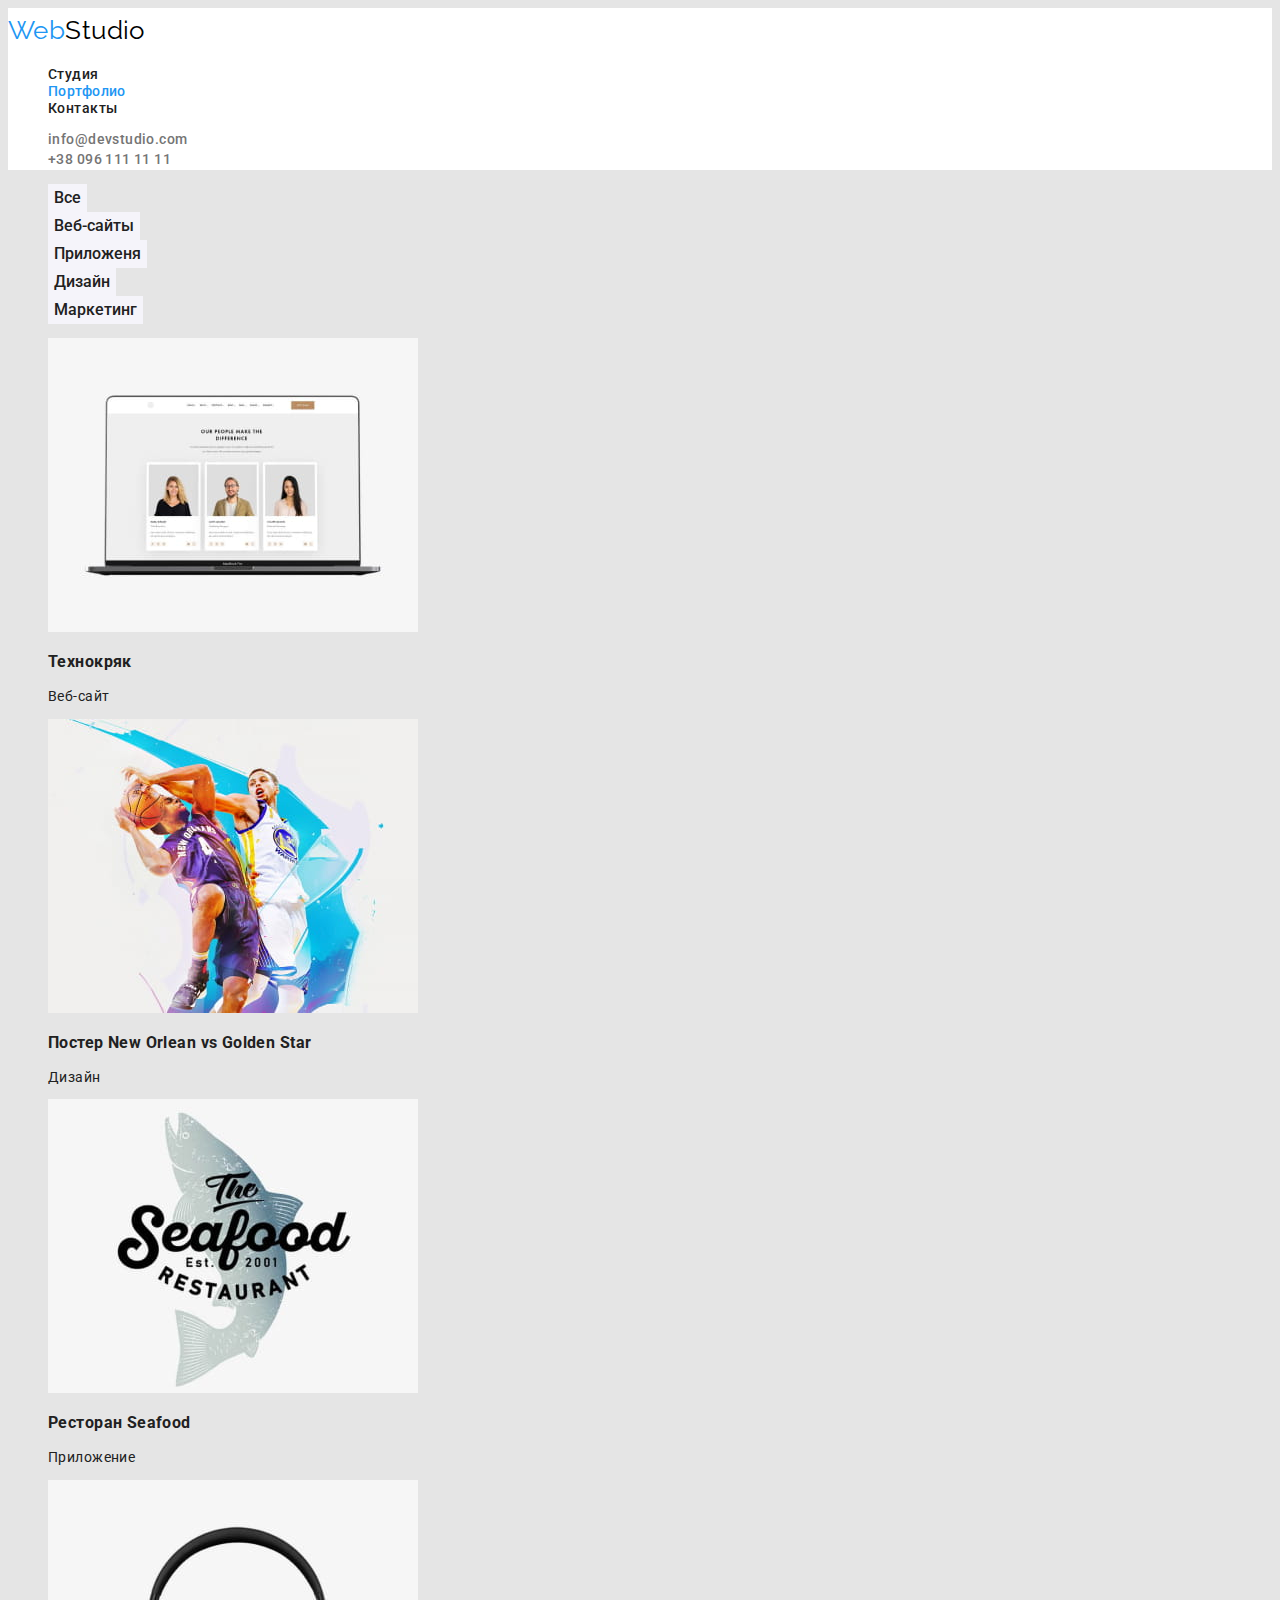
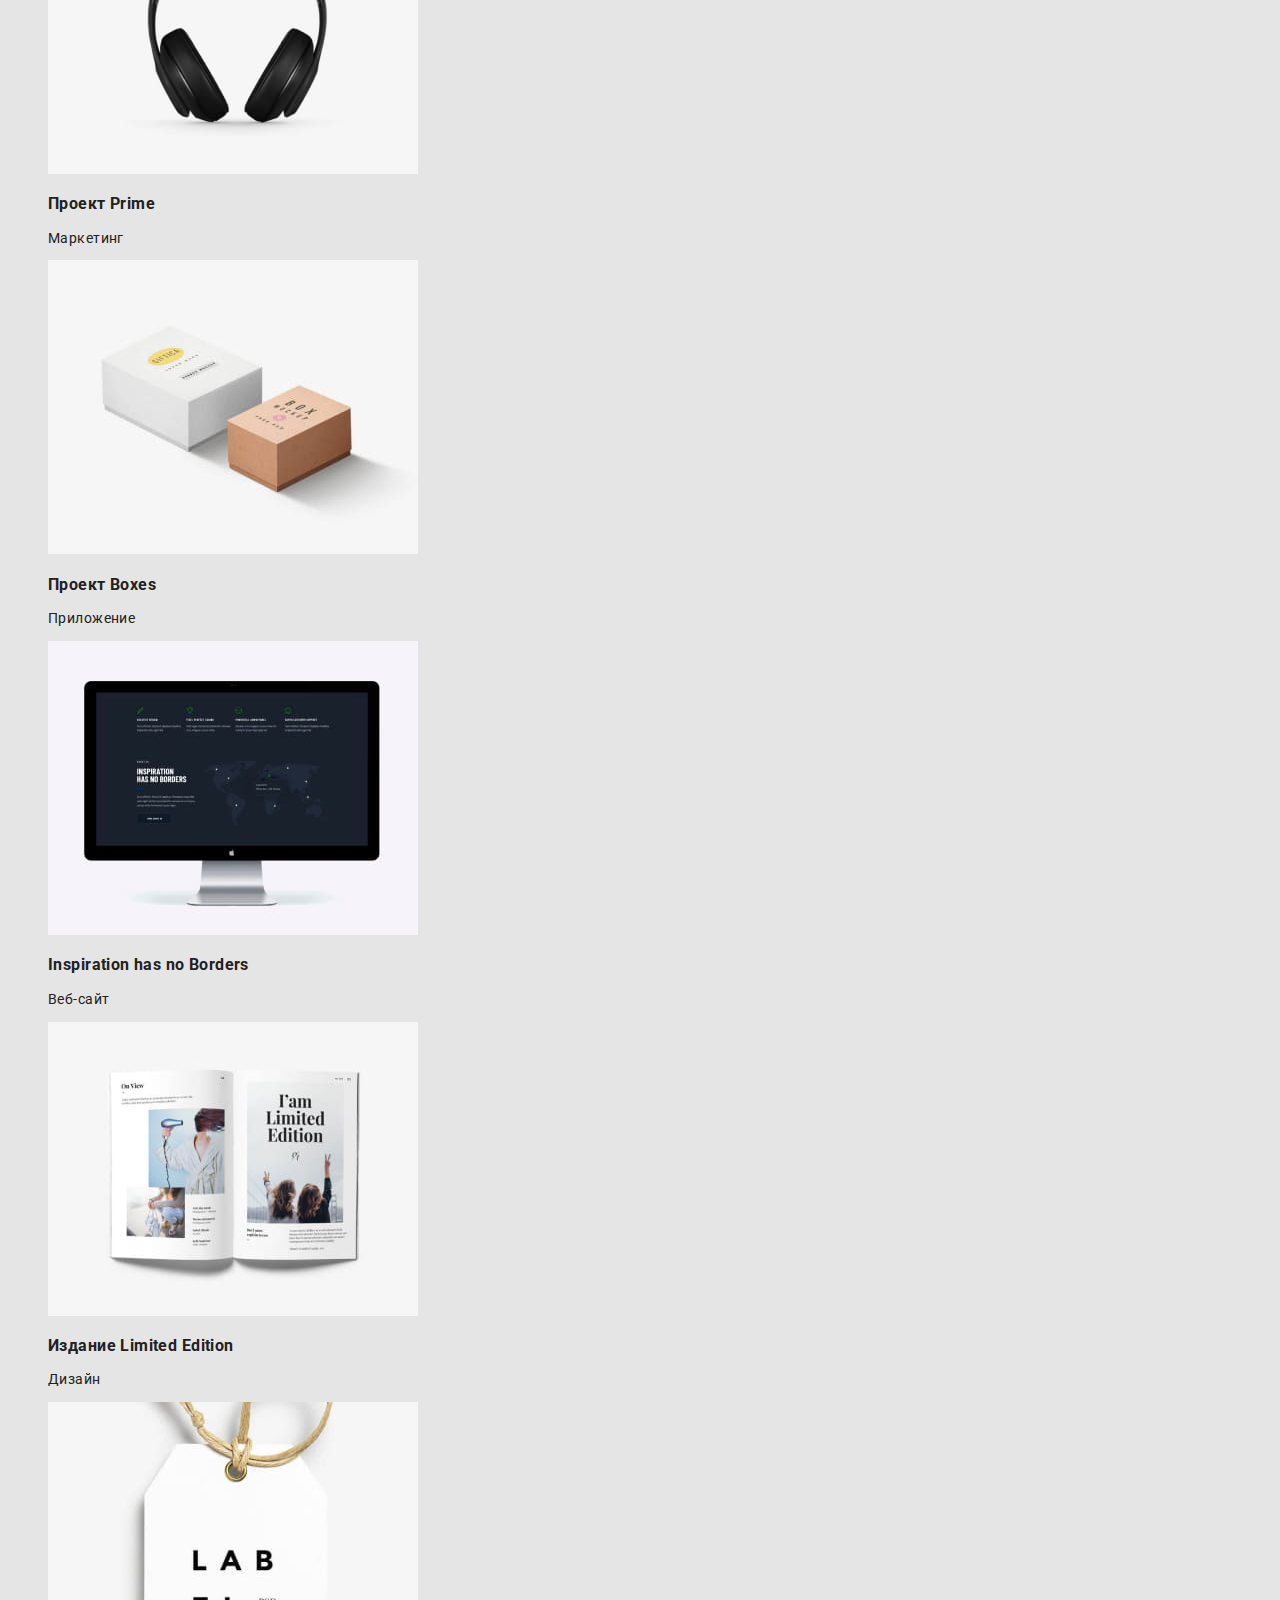
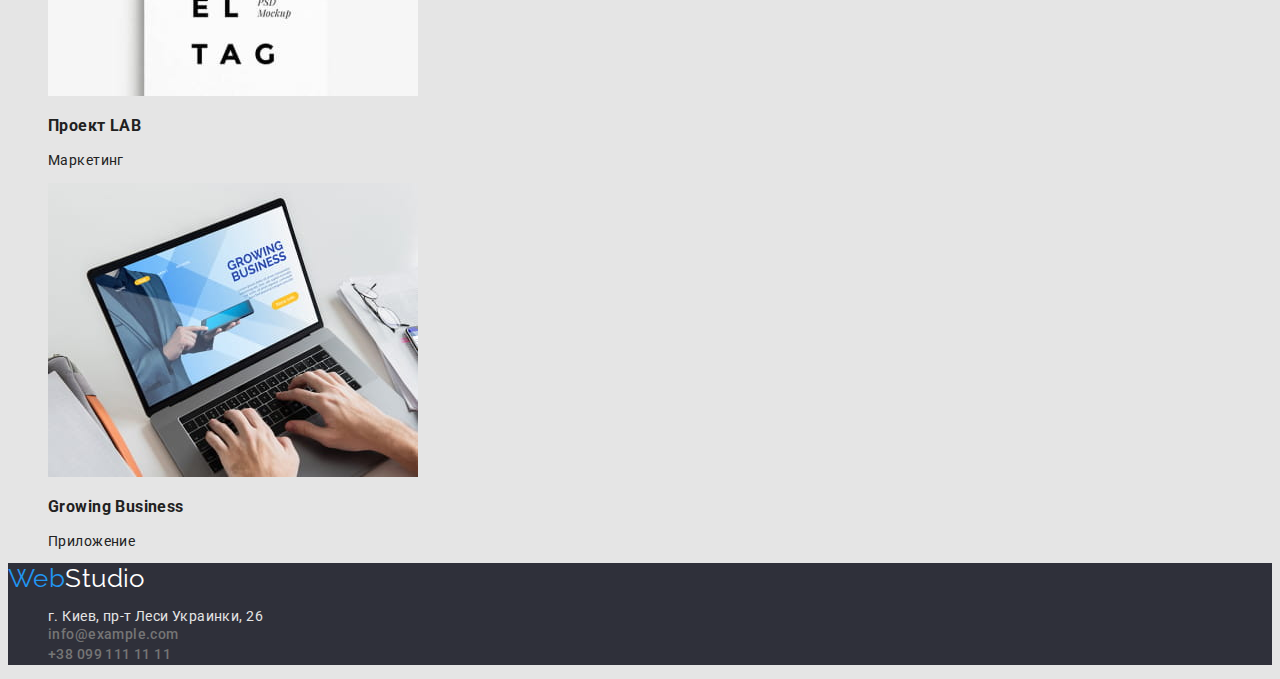
==== commit 83e65e88: "line-height-correct" ====
--- a/portfolio.html
+++ b/portfolio.html
@@ -68,48 +68,49 @@
             <!-- Портфоліо бокс картинок 3х3-->
             <ul class="prt-box-list list">
                 <li class="list prt-box-item">
-                    <img src="./images/portfolio/img1.jpg" alt="Ноутбук" width="370" height="294" />
+                    <img class="prt-btn" src="./images/portfolio/img1.jpg" alt="Ноутбук" width="370" height="294" />
                     <h3 class="prt-box-subtitle">Технокряк</h3>
                     <p class="prt-box-text">Веб-сайт</p>
                 </li>
                 <li class="list prt-box-item">
-                    <img src="./images/portfolio/img2.jpg" alt="Баскетбол" width="370" height="294" />
+                    <img class="prt-btn" src="./images/portfolio/img2.jpg" alt="Баскетбол" width="370" height="294" />
                     <h3 class="prt-box-subtitle">Постер New Orlean vs Golden Star</h3>
                     <p class="prt-box-text">Дизайн</p>
                 </li>
                 <li class="list prt-box-item">
-                    <img src="./images/portfolio/img3.jpg" alt="Надпись ресторан морской еды" width="370"
-                        height="294" />
+                    <img class="prt-btn" src="./images/portfolio/img3.jpg" alt="Надпись ресторан морской еды"
+                        width="370" height="294" />
                     <h3 class="prt-box-subtitle">Ресторан Seafood</h3>
                     <p class="prt-box-text">Приложение</p>
                 </li>
                 <li class="list prt-box-item">
-                    <img src="./images/portfolio/img4.jpg" alt="Наушники" width="370" height="294" />
+                    <img class="prt-btn" src="./images/portfolio/img4.jpg" alt="Наушники" width="370" height="294" />
                     <h3 class="prt-box-subtitle">Проект Prime</h3>
                     <p class="prt-box-text">Маркетинг</p>
                 </li>
                 <li class="list prt-box-item">
-                    <img src="./images/portfolio/img5.jpg" alt="Коробки" width="370" height="294" />
+                    <img class="prt-btn" src="./images/portfolio/img5.jpg" alt="Коробки" width="370" height="294" />
                     <h3 class="prt-box-subtitle">Проект Boxes</h3>
                     <p class="prt-box-text">Приложение</p>
                 </li>
                 <li class="list prt-box-item">
-                    <img src="./images/portfolio/img6.jpg" alt="Монитор" width="370" height="294" />
+                    <img class="prt-btn" src="./images/portfolio/img6.jpg" alt="Монитор" width="370" height="294" />
                     <h3 class="prt-box-subtitle">Inspiration has no Borders</h3>
                     <p class="prt-box-text">Веб-сайт</p>
                 </li>
                 <li class="list prt-box-item">
-                    <img src="./images/portfolio/img7.jpg" alt="Книжка" width="370" height="294" />
+                    <img class="prt-btn" src="./images/portfolio/img7.jpg" alt="Книжка" width="370" height="294" />
                     <h3 class="prt-box-subtitle">Издание Limited Edition</h3>
                     <p class="prt-box-text">Дизайн</p>
                 </li>
                 <li class="list prt-box-item">
-                    <img src="./images/portfolio/img8.jpg" alt="Бирка" width="370" height="294" />
+                    <img class="prt-btn" src="./images/portfolio/img8.jpg" alt="Бирка" width="370" height="294" />
                     <h3 class="prt-box-subtitle">Проект LAB</h3>
                     <p class="prt-box-text">Маркетинг</p>
                 </li>
                 <li class="list prt-box-item">
-                    <img src="./images/portfolio/img9.jpg" alt="Печатает на ноутбуке" width="370" height="294" />
+                    <img class="prt-btn" src="./images/portfolio/img9.jpg" alt="Печатает на ноутбуке" width="370"
+                        height="294" />
                     <h3 class="prt-box-subtitle">Growing Business</h3>
                     <p class="prt-box-text">Приложение</p>
                 </li>
--- a/css/styles.css
+++ b/css/styles.css
@@ -21,7 +21,8 @@
 }
 
 /* додаємо курсор */
-.prt-filter-list {
+.prt-btn,
+.hero-btn {
   cursor: pointer;
 }
 
@@ -39,10 +40,12 @@
 .footer-logo {
   font-family: Raleway;
   font-size: 26px;
+  line-height: 1.2;
   color: var(--brand-txt-col);
 }
 
 .logo-word {
+  line-height: 1.7;
   color: #000000;
 }
 
@@ -55,6 +58,7 @@
   font-weight: 500;
   font-size: 14px;
   font-style: normal;
+  line-height: 1.42;
   color: var(--secondary-txt-col);
 }
 
@@ -88,6 +92,7 @@
   color: var(--footer-txt-col);
   font-weight: 900;
   font-size: 44px;
+  line-height: 1.36;
   text-transform: uppercase;
 }
 
@@ -98,7 +103,7 @@
   font-weight: 700;
   font-size: 16px;
   font-family: inherit;
-  line-height: 1.63;
+  line-height: 1.87;
 }
 
 .hero-btn:hover,
@@ -109,11 +114,13 @@
 .skils-subtitle {
   font-weight: 700;
   font-size: 14px;
+  line-height: 1.14;
   text-transform: uppercase;
 }
 
 .skils-text {
   font-size: 14px;
+  line-height: 1.71;
   color: var(--secondary-txt-col);
 }
 
@@ -121,15 +128,18 @@
 .teams-title {
   font-weight: 700;
   font-size: 36px;
+  line-height: 1.16;
 }
 
 .teams-subtitle {
   font-weight: 500;
   font-size: 16px;
+  line-height: 1.9;
 }
 
 .teams-text {
   font-size: 16px;
+  line-height: 1.9;
   color: var(--secondary-txt-col);
 }
 /*  */
